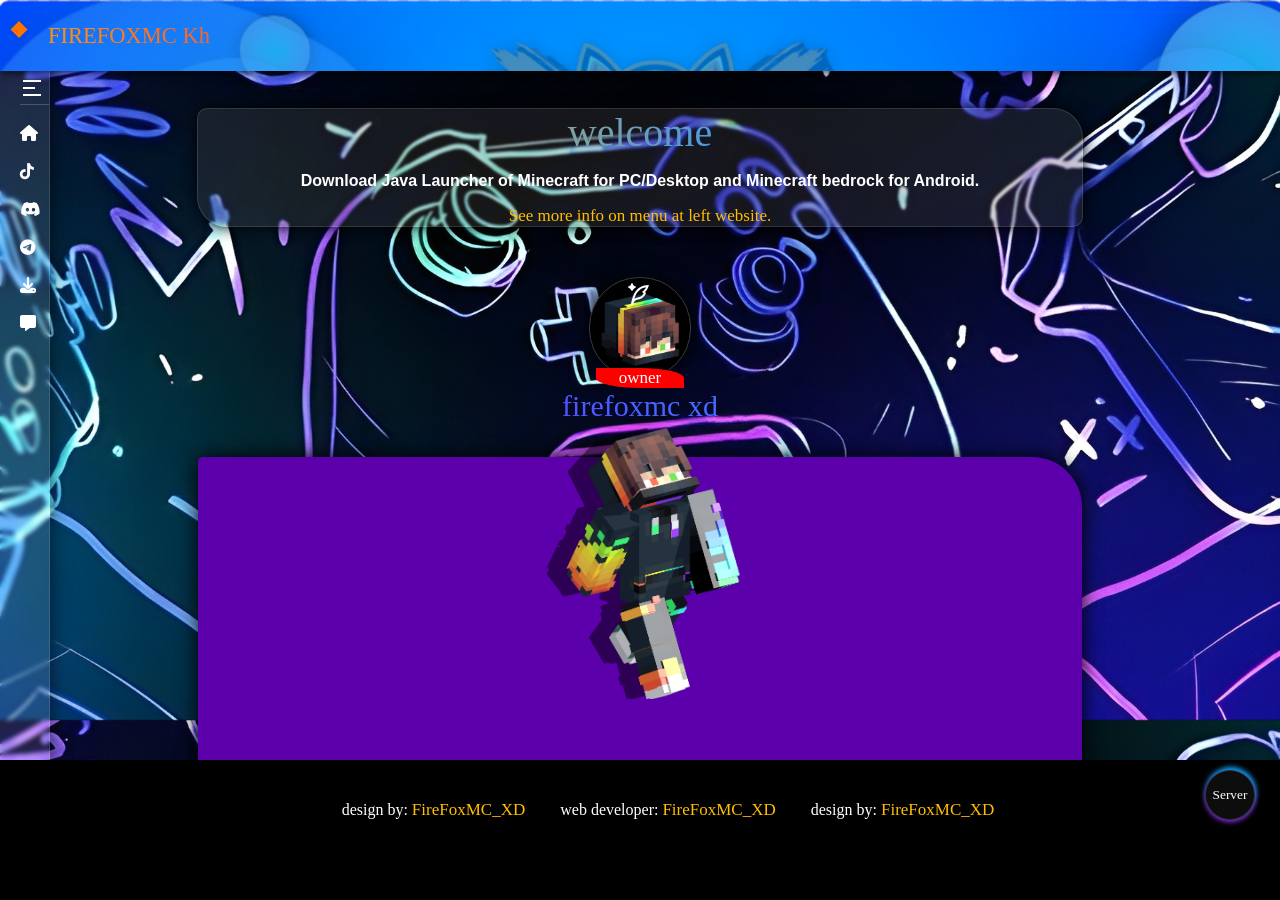
==== index.html @ f724eadf "Add files via upload" ====
<!DOCTYPE html>
<html lang="en">
<head>
    <meta charset="UTF-8">
    <meta name="viewport" content="width=device-width, initial-scale=1.0">

    <!-- Website Icon -->
<link rel="icon" type="image/png" href="/FirefoxmcxdHead.png">
<link rel="apple-touch-icon" href="/FirefoxmcxdHead.png">

<!-- Telegram / Facebook / Discord Preview -->
 <meta name="google-site-verification" content="G-1tDenzgFPenEI-Q1QUyJppX0c8VWgXg5txoxpGGIk" />
<meta property="og:title" content="Welcome to FireFoxMCKH. Download Minecraft for PC/Window and Mobile/And for free. Check the floating Server button to view Khmer Servers. " />
<meta property="og:description" content="Download/Join Servers" />
<meta property="og:image" content="FirefoxmcxdHead.png" />
<meta property="og:type" content="website" />
<meta name="twitter:card" content="summary_large_image" />

    <link rel="stylesheet" href="style.css">
    <link rel="stylesheet" href="Loader.css">
    <link rel="stylesheet" href="https://cdnjs.cloudflare.com/ajax/libs/font-awesome/6.5.0/css/all.min.css">
    <title>FireFoxMC KH | Home</title>
</head>
<body class="background">

    <div class="header">
        <header>
            <a href="/index.html">
                <p class="logo"><span class="loader"></span>FIREFOXMC Kh</p>
            </a>
        </header>
    </div>

    <div class="bg"></div>
    <!--===== Left-Menu =====-->
    <div class="sidebar">
        <ul>
            <li>
                <a href="#" class="nav-link">
                    <span class="item-icon">
                        <i class="fa-solid fa-home"></i>
                    </span>
                    <span class="item-txt"></span>
                </a>
            </li>
        </ul>

        <ul>
            <li style="border-bottom: none; color: rgb(255, 0, 0); transform: scale(1);">
                <a class="nav-link" style="border-bottom: 1.5px solid rgba(255, 255, 255, 0.2); cursor: url(quill-pen-ai-line.png) , auto;">
                    <span class="item-icon">
                        <img src="menu-2-line.png" alt="Menu" class="menu">
                    </span>
                    <span>Menu</span>
                </a>
            </li>
        </ul>

        <ul>
            <li>
                <a href="/index.html" class="nav-link">
                    <span class="item-icon">
                        <i class="fa-solid fa-home"></i>
                    </span>
                    <span class="item-txt">Home</span>
                </a>
            </li>
        </ul>

        <ul>
            <li>
                <a href="https://tiktok.com/@firefoxmc.xd" class="nav-link">
                    <span class="item-icon">
                        <i class="fa-brands fa-tiktok"></i>
                    </span>
                    <span class="item-txt">TikTok</span>
                </a>
            </li>
        </ul>
        
        <ul>
            <li>
                <a href="Discord" class="nav-link">
                    <span class="item-icon">
                        <i class="fa-brands fa-discord"></i>
                    </span>
                    <span class="item-txt">Discord</span>
                </a>
            </li>
        </ul>

        <ul>
            <li>
                <a href="https://t.me/firefoxmckh" class="nav-link">
                    <span class="item-icon">
                        <i class="fa-brands fa-telegram"></i>
                    </span>
                    <span class="item-txt">telegram</span>
                </a>
            </li>
        </ul>

        <ul>
            <li>
                <a href="/Download" class="nav-link">
                    <span class="item-icon">
                        <i class="fa-solid fa-download"></i>
                    </span>
                    <span class="item-txt">Download</span>
                </a>
            </li>
        </ul>
        
        <ul>
            <li style="transform: scale(1);">
                <a href="#" class="nav-link" style="cursor: not-allowed;">
                    <span class="item-icon">
                        <i class="fa-solid fa-message"></i>
                    </span>
                    <span class="item-txt">About</span>
                </a>
            </li>
        </ul>

    </div>
<!--========================= floating button ========================-->
<div class="floating">
    <a href="https://firefoxmc-server.vercel.app">
    <button class="s-btn">
    Server
    </button>
    </a>
</div>

<div class="paragraph">
    <h1>welcome</h1>
    <p>Download Java Launcher of Minecraft for PC/Desktop and Minecraft bedrock for Android.</p>
    <strong>See more info on menu at left website.</strong>
</div>

<div>
    <img src="/FirefoxmcxdHead.png" alt="FirefoxmcxdHead" class="head">
    <p class="owner">firefoxmc xd</p>
    <p class="owner-logo">owner</p>
</div>

<div>
    <img src="/quill-pen-ai-line.png" alt="feather" class="feather">
</div>

<div class="skin-bg">
    <img src="custom-ava.png" alt="skin" class="skin">
</div>

<footer>
    <li>design by: <strong>FireFoxMC_XD</strong></li>
    <li>web developer: <strong>FireFoxMC_XD</strong></li>
    <li>design by: <strong>FireFoxMC_XD</strong></li>
</footer>
</body>
</html>
---- style.css ----
:root {
    --bg: linear-gradient(100deg, rgb(115, 0, 255), rgb(32, 192, 255), rgb(170, 0, 170));
    --font: linear-gradient(to right, rgb(255, 162, 0), rgb(255, 0, 111), rgb(225, 0, 255), red, blue, rgb(255, 162, 0));
    --bgimg: url(Background.jpg);
    --cs: url(quill-pen-ai-line.png);
}

header {
    position: fixed;
    top: 0;
    right: 0;
    left: 0;
    justify-content: center;
    padding: 0px 0px;
    z-index: 100;
    background: url(Background.png);
    background-size: 100%;
    box-shadow: 0px 0px 10px;
    z-index: 300;
}
a {
    text-decoration-line: none;
}
.logo {
    background: var(--font);
    -webkit-background-clip: text;
    -webkit-text-fill-color: transparent;
    background-size: 200% auto;
    z-index: 1;
    font-family: 'ThaleahFat';
    font-size: 22.5px;
    animation: logo 5s reverse infinite;
}

.menu {
    transition: 0.25s ease;
}
.menu:hover {
    rotate: 180deg;
}
.container {
    position: fixed;
    height: 100%;
    width: 100%;
    border-radius: 8px;
    box-shadow: 0px;
    background-size: 100%;
    border: 1.3px soid white;
    left: 0;
    z-index: 200;
    animation: menushow 1.3s ease-in-out;
}
.sidebar {
    left: 0;
    width: 50px;
    height: 100%;
    background-color: rgba(255, 255, 255, 0.1);
    padding: 20px;
    box-sizing: border-box;
    box-shadow: 0px 0px 20px rgba(0, 0, 0, 0.676);
    overflow: hidden;
    border-radius: 8px 0 0 8px;
    border-right: none;
    transition: width .65s ease;
    backdrop-filter: blur(2px);
    border-right: 1.5px solid rgba(255, 255, 255, 0.126);
    position: fixed;
    z-index: 200;
    animation: slidebar 1s ease-in-out;
}
@keyframes slidebar {
    from {
        opacity: 0;
        transform: translateX(-500%);
    }
}
.sidebar:hover {
    width: 150px;
}
ul {
    list-style-type: none;
    padding: 0;
    margin: 0;
    display: flex;
    flex-direction: column;
    row-gap: 1rem;
    color: white;
}
li {
    padding: 10px 0px;
    border-radius: .5rem;
    cursor: pointer;
    transform: background-color 0.3s ease;
    font-family: 'ThaleahFat';
    transition: 0.2s ease;
}
li:hover {
    transform: scale(1.1);
    border-bottom: 1.5px solid rgba(255, 255, 255, 0.329);
}
.nav-link {
    display: inline-flex;
    column-gap: 1rem;
    color: inherit;
    text-decoration: none;
}
.item-txt {
    padding-left: .5rem;
}
.artribute {
    position: absolute;
    bottom: 10px;
}

.floating {
    z-index: 201;
    position: fixed;
    bottom: 70px;
    padding: 10px 30px;
    justify-content: left;
    right: -5px;
}
.s-btn {
    background: rgba(255, 255, 255, 0.05);
    border-radius: 50px 50px;
    height: 50px;
    width: 50px;
    border: 1.5px solid rgba(255, 255, 255, 0.126);
    backdrop-filter: blur(1.5px);
    color: white;
    box-shadow: 0px 2px 5px blueviolet, 1px -3px 5px rgb(0, 170, 255);
    transition: .65s ease;
    animation: s-light 2.70s infinite;
    font-family: 'ThaleahFat';
    cursor: pointer;
}
.s-link {
    color: white;
    text-decoration-line: none;
    font-family: 'ThaleahFat';
}
.s-btn:hover {
    width: 150px;
}
@keyframes s-light {
    0% {
        box-shadow: 0px 2px 5px blueviolet, 1px -3px 5px rgb(0, 170, 255)
    }
    25% {
        box-shadow: 0px 2px 5px rgb(0, 187, 255), 1px -3px 5px rgb(255, 0, 238)
    }
    50% {
        box-shadow: 0px 2px 5px rgb(255, 149, 0), 1px -3px 5px rgb(128, 0, 255)
    }
    75% {
        box-shadow: 0px 2px 5px rgb(226, 43, 43), 1px -3px 5px rgb(0, 255, 170)
    }
    100% {
        box-shadow: 0px 2px 5px rgb(0, 0, 255), 1px -3px 5px rgb(255, 225, 0)
    }
}

/*====================== Discord Comunity ======================*/
.discord-logo {
    z-index: 99;
    position: relative;
    justify-content: center;
    text-align: center;
    justify-content: center;
    top: 100px;
    display: grid;
    animation: discord 1s ease-in-out;
}
.dc-name {
    position: relative;
    background: var(--bg);
    -webkit-background-clip: text;
    -webkit-text-fill-color: transparent;
    top: -110px;
    font-family: 'ThaleahFat';
    font-size: 50px;
}

.dc-link {
    width: 200px;
    color: red;
    background-color: rgba(255, 255, 255, 0.2);
    border-radius: 5px;
    backdrop-filter: blur(2px);
    border: 1.5px solid rgba(255, 255, 255, 0.15);
    height: 390px;
    width: 280px;
}

.q {
    color: white;
    font-family: 'Franklin Gothic Medium', 'Arial Narrow', Arial, sans-serif;
    font-weight: bolder;
    position: relative;
    top: -135px;
}

.join {
    color: white;
    position: relative;
    top: -140px;
    background: rgba(255, 255, 255, 0.15);
    border-radius: 15px;
    border: 1.5px solid rgba(255, 255, 255, 0.1);
    height: 35px;
    font-family: 'ThaleahFat';
    transition: all .60s ease;
    box-shadow: 0px 0px 5px rgb(31, 31, 31);
    animation: join 1.15s ease-in-out;
    
}
.c-join {
    text-decoration-line: none;
    font-size: 20px;
    background: linear-gradient(to right, rgb(32, 192, 255), rgb(115, 0, 255),  rgb(0, 133, 170), rgb(32, 192, 255));
    -webkit-background-clip: text;
    background-size: 200% auto;
    -webkit-text-fill-color: transparent;
    animation: c-join 2s reverse infinite;
}

@keyframes c-join {
    to {
        background-position: 200%;
    }
}
@keyframes logo {
    to {
        background-position: 200%;
    }
}
.join:hover {
    transform: scale(1.1);
}
@media (max-width: 768px) {
    .background {
        background-image: url(background-gaming.jpg);
        background-size: 100%;
    }
    .download-btn {
        right: 100%;
        z-index: 299;
    }
}

.paragraph {
    z-index: -1;
    top: 100px;
    color: red;
    font-family: 'Franklin Gothic Medium', 'Arial Narrow', Arial, sans-serif;
    font-weight: bolder;
    background-color: rgba(84, 84, 84, 0.256);
    border-radius: 10px 30px;
    justify-content: left;
    width: 70%;
    margin: auto;
    position: relative;
    border: 1.5px solid rgba(255, 255, 255, 0.126);
    box-shadow: 0px 0px 15px black;
    backdrop-filter: blur(1.1px);
    text-align: center;
    animation: paragraph 0.8s ease-in-out;
}
h1 {
    font-family: 'ThaleahFat';
    font-weight: normal;
    font-size: 40px;
    margin: 0px;
    background: linear-gradient(to right, rgb(255, 191, 0), rgb(52, 147, 255), rgb(93, 0, 255), rgb(255, 191, 0));
    -webkit-text-fill-color: transparent;
    -webkit-background-clip: text;
    animation: logo 10s linear infinite;
    background-size: 200%;
    text-align: center;
}
p {
    color: white;
}

body {
    background-image: url(Desktop-Bg.jpeg);
    background-attachment: fixed;
    background-size: 100%;
    user-select: auto;
}

.head {
    width: 100px;
    margin: auto;
    position: relative;
    z-index: -1;
    top: 150px;
    align-items: center;
    text-align: center;
    display: grid;
    background: black;
    border-radius: 50px;
    border: 1.5px solid rgb(58, 58, 58);
    box-shadow: 0px 0px 20px black;
    animation: head 1s ease-out;
}
strong {
    color: rgb(255, 191, 0);
    font-family: 'ThaleahFat';
    font-weight: normal;
    font-size: 17px;
}

.owner {
    font-family: 'ThaleahFat';
    position: relative;
    margin: auto;
    text-align: center;
    font-size: 30px;
    top: 160px;
    background: var(--bg);
    -webkit-background-clip: text;
    -webkit-text-fill-color: transparent;
    background-size: 200% auto;
    animation: logo 5s reverse infinite;
    animation: nameslide 1.15s ease-in-out;
    z-index: -5;
}

.owner-logo {
    font-family: 'ThaleahFat';
    position: relative;
    margin: auto;
    text-align: center;
    font-size: 17px;
    top: 105px;
    background-color: red;
    width: 7%;
    border-radius: 0% 50%;
    animation: ownerlogo 1.1s ease-in-out;
}

.feather {
    position: relative;
    margin: auto;
    text-align: center;
    align-items: center;
    font-size: 30px;
    top: 0px;
    display: grid;
    animation: feather 0.5s alternate-reverse infinite;
}

.skin-bg {
    background-color: rgb(91, 0, 171);
    z-index: -3;
    width: 70%;
    position: relative;
    top: 150px;
    margin: auto;
    text-align: center;
    align-items: center;
    display: grid;
    z-index: -4;
    height: 400px;
    border-radius: 5px 50px;
    box-shadow: 0px 0px 20px black;
}
.skin {
    width: 300px;
    position: relative;
    top: -100px;
    margin: auto;
    text-align: center;
    align-items: center;
    display: grid;
    z-index: -3;
    filter: drop-shadow(-20px 0px 0px rgba(0, 0, 0, 0.5));
}

@keyframes feather {
    from {
        opacity: 0;
        top: -10px;
        rotate: 180deg;
    }
}

@keyframes head {
    from {
        transform: translateX(300%);
        opacity: 0;
    }
}
@keyframes ownerlogo {
    from {
        transform: translateX(-300%);
        opacity: 0;
    }
}

@keyframes paragraph {
    from {
        transform: translateY(-100%);
        opacity: 0;
    }
}

@keyframes nameslide {
    from {
        transform: translateY(100%);
        opacity: 0;
    }
}

@keyframes menushow {
    from {
        transform: translateX(-100%);
        opacity: 0;
    }
}

@keyframes discord {
    from {
        transform: scale(0.8);
        opacity: 0;
    }
}

@keyframes join {
    from {
        transform: translateY(300%);
        opacity: 0;
    }
}

footer {
    background-color: black;
    position: fixed;
    z-index: 200;
    bottom: auto;
    width: 100%;
    padding: 30px 30px;
    margin: -10px;
    display: flex;
    flex-direction: row;
    bottom: 0px;
    height: 10%;
    color: white;
    gap: 35px;
    list-style: none;
    justify-content: center;
}

/*===== download =====*/
.app-bg {
    padding: 5px 50px;
    justify-content: right;
    background-color: rgba(36, 36, 36, 0.824);
    border-bottom: 2px solid rgb(0, 157, 255);
    border-radius: 30px 10px;
    height: 10%;
    box-shadow: 0px 0px 20px;
    top: 100px;
    position: relative;
    transition: 0.5s ease;
    scale: 0.80;
    animation: fade .90s ease-in-out;
}
@keyframes fade {
    from {
        opacity: 0;
        scale: 0.7;
    }
}
.app-logo {
    width: 75px;
    background-color: rgb(0, 0, 0);
    border-radius: 30px 10px;
    box-shadow: 0px 0px 10px rgba(0, 103, 112, 0.534);
    position: relative;
    z-index: 1;
}
.app-name {
    position: relative;
    color: white;
    top: -50px;
    font-family: 'ThaleahFat';
    font-size: 35px;
    padding: 10%;
    text-align: center;
    z-index: 200;
}
.app-info {
    position: relative;
    color: rgb(0, 179, 255);
    font-family: 'ThaleahFat';
    justify-content: start;
    z-index: 0;
    font-size: 25px;
}
.account {
    font-size: 25px;
}
.profile {
    position: relative;
    z-index: -100;
}
.download-btn {
    background: rgba(255, 255, 255, 0.05);
    border-radius: 50px;
    border: 1px solid rgba(255, 255, 255, 0.1);
    color: white;
    position: relative;
    left: 55%;
    transition: transform 0.5s ease;
    box-shadow: 0px 0px 10px rgba(0, 0, 0, 0.537);
    z-index: 299;
    width: 45px;
    height: 45px;
}
.app-link {
    color: white;
    font-size: 20px;
    position: relative;
    z-index: 101;
    transition: 0.5s ease;
}

.app-bg:hover {
    transform: scale(1.02);
    padding-top: 25px;
}
.download-btn:hover {
    transform: scale(1.05);
}
.app-link:hover {
    color: rgb(0, 157, 255);
}
@media (max-width: 768px) {
    .app-name {
        font-size:15px;
        padding: 5%;
    }
    .app-info {
        font-size: 15px;
    }
    .floating {
        right: 5%;
    }
    .download-btn {
        left: 30%;
    }
    .owner-logo {
        width: 17%;
    }
    .account {
        font-size: 15px;
    }
}
---- Loader.css ----
.loader {
  width: 48px;
  height: 20px;
  display: inline-block;
  position: relative;
  transform: rotate(45deg);
  scale: 0.5;
  top: 0;
}
.loader::before {
  content: "";
  box-sizing: border-box;
  width: 24px;
  height: 24px;
  position: absolute;
  left: 0;
  top: -24px;
  animation: animloader 4s ease infinite;
}
.loader::after {
  content: "";
  box-sizing: border-box;
  position: absolute;
  left: 0;
  top: 0;
  width: 24px;
  height: 24px;
  background: #ff7300;
  box-shadow: 0 0 10px rgba(0, 0, 0, 0.15);
  animation: animloader2 2s ease infinite;
}

@keyframes animloader {
  0% {
    box-shadow: 0 24px rgba(227, 86, 86, 0), 24px 24px rgba(255, 255, 255, 0),
      24px 48px rgba(255, 255, 255, 0), 0px 48px rgba(255, 255, 255, 0);
  }
  12% {
    box-shadow: 0 24px #5d5d5d, 24px 24px rgba(255, 255, 255, 0),
      24px 48px rgba(255, 255, 255, 0), 0px 48px rgba(255, 255, 255, 0);
  }
  25% {
    box-shadow: 0 24px #5d5d5d, 24px 24px #5d5d5d,
      24px 48px rgba(255, 255, 255, 0), 0px 48px rgba(255, 255, 255, 0);
  }
  37% {
    box-shadow: 0 24px #5d5d5d, 24px 24px #5d5d5d, 24px 48px #5d5d5d,
      0px 48px rgba(255, 255, 255, 0);
  }
  50% {
    box-shadow: 0 24px #5d5d5d, 24px 24px #5d5d5d, 24px 48px #5d5d5d,
      0px 48px #5d5d5d;
  }
  62% {
    box-shadow: 0 24px rgba(255, 255, 255, 0), 24px 24px #5d5d5d,
      24px 48px #5d5d5d, 0px 48px #5d5d5d;
  }
  75% {
    box-shadow: 0 24px rgba(255, 255, 255, 0), 24px 24px rgba(255, 255, 255, 0),
      24px 48px #5d5d5d, 0px 48px #5d5d5d;
  }
  87% {
    box-shadow: 0 24px rgba(255, 255, 255, 0), 24px 24px rgba(255, 255, 255, 0),
      24px 48px rgba(255, 255, 255, 0), 0px 48px #5d5d5d;
  }
  100% {
    box-shadow: 0 24px rgba(255, 255, 255, 0), 24px 24px rgba(255, 255, 255, 0),
      24px 48px rgba(241, 0, 0, 0), 0px 48px rgba(255, 255, 255, 0);
  }
}

@keyframes animloader2 {
  0% {
    transform: translate(0, 0) rotateX(0) rotateY(0);
  }
  25% {
    transform: translate(100%, 0) rotateX(0) rotateY(180deg);
  }
  50% {
    transform: translate(100%, 100%) rotateX(-180deg) rotateY(180deg);
  }
  75% {
    transform: translate(0, 100%) rotateX(-180deg) rotateY(360deg);
  }
  100% {
    transform: translate(0, 0) rotateX(0) rotateY(360deg);
  }
}

/*--------------progress loader-------------------*/
.progress-loader {
  width: 48px;
  height: 20px;
  display: inline-block;
  position: fixed;
  transform: rotate(45deg);
  scale: 0.5;
  top: 0;
  text-align: center;
  align-items: center;
  z-index: 200;
  display: grid;
  margin: auto;
}
.progress-loader::before {
  content: "";
  box-sizing: border-box;
  width: 24px;
  height: 24px;
  position: absolute;
  left: 0;
  top: -24px;
  animation: animloader 4s ease infinite;
}
.progress-loader::after {
  content: "";
  box-sizing: border-box;
  position: absolute;
  left: 0;
  top: 0;
  width: 24px;
  height: 24px;
  background: #ff7300;
  box-shadow: 0 0 10px rgba(0, 0, 0, 0.15);
  animation: animloader2 2s ease infinite;
}

@keyframes animloader {
  0% {
    box-shadow: 0 24px rgba(227, 86, 86, 0), 24px 24px rgba(255, 255, 255, 0),
      24px 48px rgba(255, 255, 255, 0), 0px 48px rgba(255, 255, 255, 0);
  }
  12% {
    box-shadow: 0 24px #5d5d5d, 24px 24px rgba(255, 255, 255, 0),
      24px 48px rgba(255, 255, 255, 0), 0px 48px rgba(255, 255, 255, 0);
  }
  25% {
    box-shadow: 0 24px #5d5d5d, 24px 24px #5d5d5d,
      24px 48px rgba(255, 255, 255, 0), 0px 48px rgba(255, 255, 255, 0);
  }
  37% {
    box-shadow: 0 24px #5d5d5d, 24px 24px #5d5d5d, 24px 48px #5d5d5d,
      0px 48px rgba(255, 255, 255, 0);
  }
  50% {
    box-shadow: 0 24px #5d5d5d, 24px 24px #5d5d5d, 24px 48px #5d5d5d,
      0px 48px #5d5d5d;
  }
  62% {
    box-shadow: 0 24px rgba(255, 255, 255, 0), 24px 24px #5d5d5d,
      24px 48px #5d5d5d, 0px 48px #5d5d5d;
  }
  75% {
    box-shadow: 0 24px rgba(255, 255, 255, 0), 24px 24px rgba(255, 255, 255, 0),
      24px 48px #5d5d5d, 0px 48px #5d5d5d;
  }
  87% {
    box-shadow: 0 24px rgba(255, 255, 255, 0), 24px 24px rgba(255, 255, 255, 0),
      24px 48px rgba(255, 255, 255, 0), 0px 48px #5d5d5d;
  }
  100% {
    box-shadow: 0 24px rgba(255, 255, 255, 0), 24px 24px rgba(255, 255, 255, 0),
      24px 48px rgba(241, 0, 0, 0), 0px 48px rgba(255, 255, 255, 0);
  }
}

@keyframes animloader2 {
  0% {
    transform: translate(0, 0) rotateX(0) rotateY(0);
  }
  25% {
    transform: translate(100%, 0) rotateX(0) rotateY(180deg);
  }
  50% {
    transform: translate(100%, 100%) rotateX(-180deg) rotateY(180deg);
  }
  75% {
    transform: translate(0, 100%) rotateX(-180deg) rotateY(360deg);
  }
  100% {
    transform: translate(0, 0) rotateX(0) rotateY(360deg);
  }
}

/*============== Power progress loader ==============*/
.custom-loader {
  width: 50px;
  height: 50px;
  display: grid;
  border:4px solid #0000;
  border-radius: 50%;
  border-color:#EDEDED #0000;
  animation: s6 2s infinite linear;
  margin: auto;
}
.custom-loader::before,
.custom-loader::after {    
  content:"";
  grid-area: 1/1;
  margin:2px;
  border:inherit;
  border-radius: 50%;
}
.custom-loader::before {
  border-color:#6F1CF4 #0000;
  animation:inherit; 
  animation-duration: 1s;
  animation-direction: reverse;
}
.custom-loader::after {
  margin:8px;
}

@keyframes s6 { 
  100%{transform: rotate(1turn)}
}
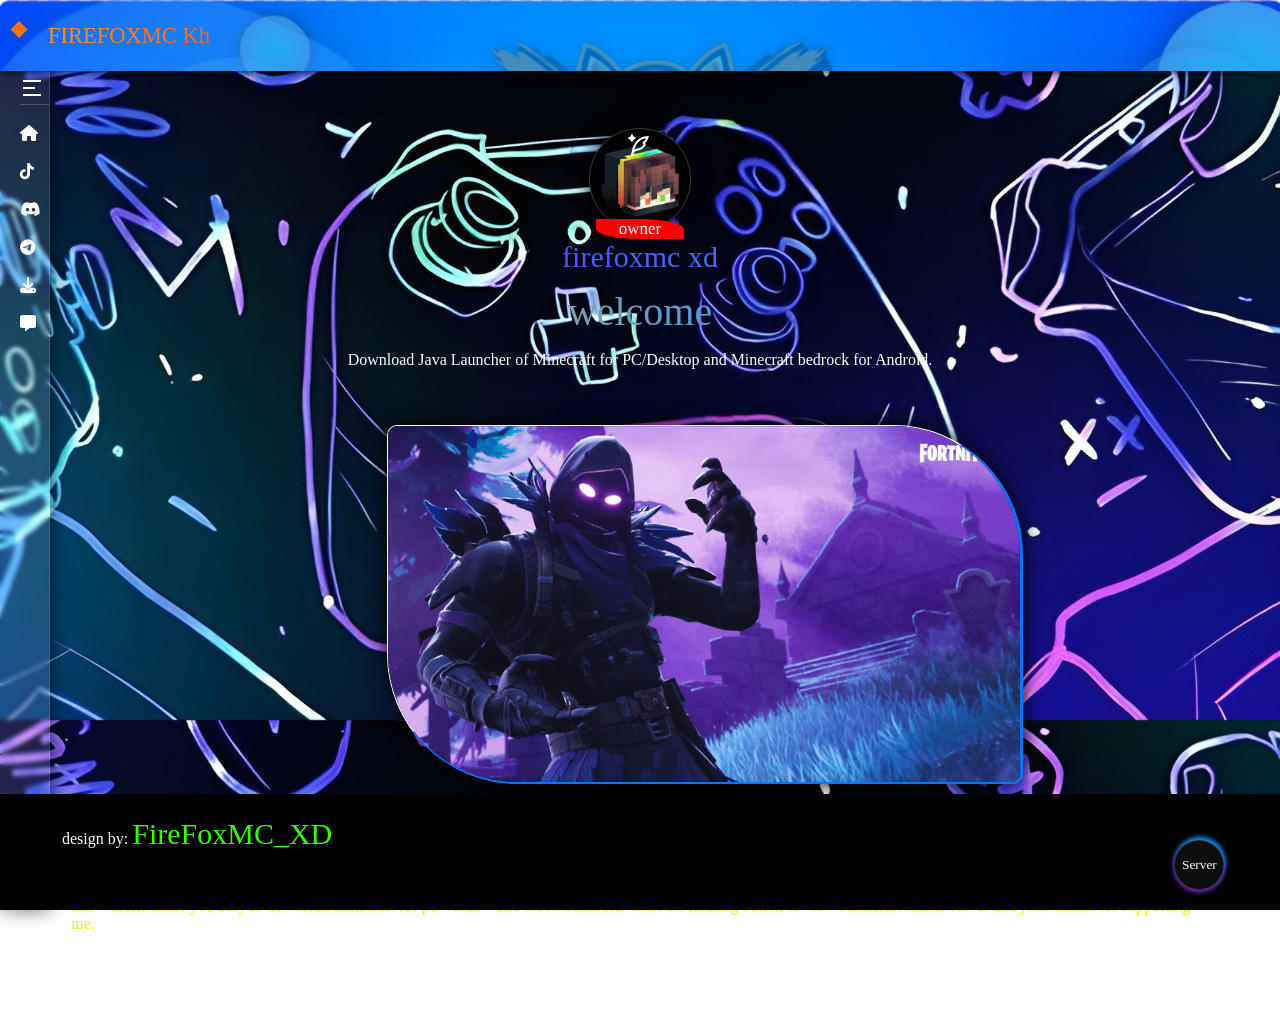
==== commit 96a69bfb: "Add files via upload" ====
--- a/index.html
+++ b/index.html
@@ -15,9 +15,11 @@
 <meta property="og:image" content="FirefoxmcxdHead.png" />
 <meta property="og:type" content="website" />
 <meta name="twitter:card" content="summary_large_image" />
-
+<!-- Font -->
+    <link href="https://db.onlinewebfonts.com/c/684a353191db0b6ef85bd86e34b671a0?family=ThaleahFat" rel="stylesheet">
     <link rel="stylesheet" href="style.css">
     <link rel="stylesheet" href="Loader.css">
+    <link rel="stylesheet" href="max-width.css">
     <link rel="stylesheet" href="https://cdnjs.cloudflare.com/ajax/libs/font-awesome/6.5.0/css/all.min.css">
     <title>FireFoxMC KH | Home</title>
 </head>
@@ -25,7 +27,7 @@
 
     <div class="header">
         <header>
-            <a href="/index.html">
+            <a href="/Home">
                 <p class="logo"><span class="loader"></span>FIREFOXMC Kh</p>
             </a>
         </header>
@@ -49,7 +51,7 @@
             <li style="border-bottom: none; color: rgb(255, 0, 0); transform: scale(1);">
                 <a class="nav-link" style="border-bottom: 1.5px solid rgba(255, 255, 255, 0.2); cursor: url(quill-pen-ai-line.png) , auto;">
                     <span class="item-icon">
-                        <img src="menu-2-line.png" alt="Menu" class="menu">
+                        <img src="/image/menu-2-line.png" alt="Menu" class="menu">
                     </span>
                     <span>Menu</span>
                 </a>
@@ -58,7 +60,7 @@
 
         <ul>
             <li>
-                <a href="/index.html" class="nav-link">
+                <a href="/Home" class="nav-link">
                     <span class="item-icon">
                         <i class="fa-solid fa-home"></i>
                     </span>
@@ -80,7 +82,7 @@
         
         <ul>
             <li>
-                <a href="Discord" class="nav-link">
+                <a href="/Discord" class="nav-link">
                     <span class="item-icon">
                         <i class="fa-brands fa-discord"></i>
                     </span>
@@ -113,7 +115,7 @@
         
         <ul>
             <li style="transform: scale(1);">
-                <a href="#" class="nav-link" style="cursor: not-allowed;">
+                <a href="#about" class="nav-link">
                     <span class="item-icon">
                         <i class="fa-solid fa-message"></i>
                     </span>
@@ -132,30 +134,31 @@
     </a>
 </div>
 
+<!-- profile -->
+<div class="profile">
+    <img src="/image/FirefoxmcxdHead.png" alt="FirefoxmcxdHead" class="head">
+    <p class="owner">firefoxmc xd</p>
+    <p class="owner-logo">owner</p>
+    <img src="/image/quill-pen-ai-line.png" alt="feather" class="feather">
+</div>
+
 <div class="paragraph">
     <h1>welcome</h1>
     <p>Download Java Launcher of Minecraft for PC/Desktop and Minecraft bedrock for Android.</p>
-    <strong>See more info on menu at left website.</strong>
 </div>
 
+<!-- Gif -->
 <div>
-    <img src="/FirefoxmcxdHead.png" alt="FirefoxmcxdHead" class="head">
-    <p class="owner">firefoxmc xd</p>
-    <p class="owner-logo">owner</p>
+    <img src="/image/fortnite_800.gif" alt="gif" class="gif">
 </div>
 
-<div>
-    <img src="/quill-pen-ai-line.png" alt="feather" class="feather">
-</div>
-
-<div class="skin-bg">
-    <img src="custom-ava.png" alt="skin" class="skin">
+<div class="about-this-site" id="about">
+    <h2>about this site</h2>
+    <p class="site-info">this website make you easy to download minecraft for pc/window and mobile/android. click the floating button to view Minecraft khmer server and join. thanks for supporting me.</p>
 </div>
 
 <footer>
-    <li>design by: <strong>FireFoxMC_XD</strong></li>
-    <li>web developer: <strong>FireFoxMC_XD</strong></li>
-    <li>design by: <strong>FireFoxMC_XD</strong></li>
+    <li>design by: <strong style="font: 15px;">FireFoxMC_XD</strong></li>
 </footer>
 </body>
 </html>
--- a/style.css
+++ b/style.css
@@ -1,8 +1,21 @@
+@import url(https://db.onlinewebfonts.com/c/684a353191db0b6ef85bd86e34b671a0?family=ThaleahFat);
+@font-face {
+    font-family: "ThaleahFat";
+    src: url("https://db.onlinewebfonts.com/t/684a353191db0b6ef85bd86e34b671a0.eot");
+    src: url("https://db.onlinewebfonts.com/t/684a353191db0b6ef85bd86e34b671a0.eot?#iefix")format("embedded-opentype"),
+    url("https://db.onlinewebfonts.com/t/684a353191db0b6ef85bd86e34b671a0.woff2")format("woff2"),
+    url("https://db.onlinewebfonts.com/t/684a353191db0b6ef85bd86e34b671a0.woff")format("woff"),
+    url("https://db.onlinewebfonts.com/t/684a353191db0b6ef85bd86e34b671a0.ttf")format("truetype"),
+    url("https://db.onlinewebfonts.com/t/684a353191db0b6ef85bd86e34b671a0.svg#ThaleahFat")format("svg");
+}
 :root {
     --bg: linear-gradient(100deg, rgb(115, 0, 255), rgb(32, 192, 255), rgb(170, 0, 170));
     --font: linear-gradient(to right, rgb(255, 162, 0), rgb(255, 0, 111), rgb(225, 0, 255), red, blue, rgb(255, 162, 0));
     --bgimg: url(Background.jpg);
-    --cs: url(quill-pen-ai-line.png);
+    --cs: url(/image/quill-pen-ai-line.png);
+}
+body {
+    font-family: "ThaleahFat";
 }
 
 header {
@@ -13,13 +26,19 @@
     justify-content: center;
     padding: 0px 0px;
     z-index: 100;
-    background: url(Background.png);
+    background: url(/image/Background.png);
     background-size: 100%;
     box-shadow: 0px 0px 10px;
     z-index: 300;
-}
-a {
+    font-family: "ThaleahFat";
+}
+.header {
+    animation: slideLogo .50s ease-in-out;
+}
+a, p {
     text-decoration-line: none;
+    font-family: "ThaleahFat";
+    font-weight: normal;
 }
 .logo {
     background: var(--font);
@@ -27,13 +46,14 @@
     -webkit-text-fill-color: transparent;
     background-size: 200% auto;
     z-index: 1;
-    font-family: 'ThaleahFat';
+    font-family: "ThaleahFat";
     font-size: 22.5px;
     animation: logo 5s reverse infinite;
 }
 
 .menu {
     transition: 0.25s ease;
+    font-family: "ThaleahFat";
 }
 .menu:hover {
     rotate: 180deg;
@@ -115,10 +135,10 @@
 .floating {
     z-index: 201;
     position: fixed;
-    bottom: 70px;
+    bottom: 0%;
     padding: 10px 30px;
     justify-content: left;
-    right: -5px;
+    right: 2%;
 }
 .s-btn {
     background: rgba(255, 255, 255, 0.05);
@@ -239,7 +259,7 @@
 }
 @media (max-width: 768px) {
     .background {
-        background-image: url(background-gaming.jpg);
+        background-image: url(/image/background-gaming.jpg);
         background-size: 100%;
     }
     .download-btn {
@@ -254,15 +274,11 @@
     color: red;
     font-family: 'Franklin Gothic Medium', 'Arial Narrow', Arial, sans-serif;
     font-weight: bolder;
-    background-color: rgba(84, 84, 84, 0.256);
     border-radius: 10px 30px;
     justify-content: left;
-    width: 70%;
+    width: 80%;
     margin: auto;
     position: relative;
-    border: 1.5px solid rgba(255, 255, 255, 0.126);
-    box-shadow: 0px 0px 15px black;
-    backdrop-filter: blur(1.1px);
     text-align: center;
     animation: paragraph 0.8s ease-in-out;
 }
@@ -283,10 +299,11 @@
 }
 
 body {
-    background-image: url(Desktop-Bg.jpeg);
+    background-image: url(/image/Desktop-Bg.jpeg);
     background-attachment: fixed;
     background-size: 100%;
     user-select: auto;
+    font-family: 'ThaleahFat';
 }
 
 .head {
@@ -305,10 +322,10 @@
     animation: head 1s ease-out;
 }
 strong {
-    color: rgb(255, 191, 0);
+    color: rgb(51, 255, 0);
     font-family: 'ThaleahFat';
     font-weight: normal;
-    font-size: 17px;
+    font-size: 30px;
 }
 
 .owner {
@@ -351,33 +368,6 @@
     animation: feather 0.5s alternate-reverse infinite;
 }
 
-.skin-bg {
-    background-color: rgb(91, 0, 171);
-    z-index: -3;
-    width: 70%;
-    position: relative;
-    top: 150px;
-    margin: auto;
-    text-align: center;
-    align-items: center;
-    display: grid;
-    z-index: -4;
-    height: 400px;
-    border-radius: 5px 50px;
-    box-shadow: 0px 0px 20px black;
-}
-.skin {
-    width: 300px;
-    position: relative;
-    top: -100px;
-    margin: auto;
-    text-align: center;
-    align-items: center;
-    display: grid;
-    z-index: -3;
-    filter: drop-shadow(-20px 0px 0px rgba(0, 0, 0, 0.5));
-}
-
 @keyframes feather {
     from {
         opacity: 0;
@@ -440,21 +430,20 @@
     z-index: 200;
     bottom: auto;
     width: 100%;
-    padding: 30px 30px;
+    padding: 1% 5%;
     margin: -10px;
-    display: flex;
-    flex-direction: row;
+    display: block;
     bottom: 0px;
     height: 10%;
     color: white;
-    gap: 35px;
+    gap: 5%;
     list-style: none;
     justify-content: center;
 }
 
 /*===== download =====*/
 .app-bg {
-    padding: 5px 50px;
+    padding: 5px 60px;
     justify-content: right;
     background-color: rgba(36, 36, 36, 0.824);
     border-bottom: 2px solid rgb(0, 157, 255);
@@ -467,11 +456,41 @@
     scale: 0.80;
     animation: fade .90s ease-in-out;
 }
+.gif {
+    animation: fade-in .75s ease-in-out;
+}
+@keyframes slideLogo {
+    from {
+        opacity: 0;
+    }
+}
+@keyframes fade-in {
+    from {
+        opacity: 0;
+        transform: translateY(100%);
+    }
+}
 @keyframes fade {
     from {
         opacity: 0;
         scale: 0.7;
     }
+}
+.app-bg, .download-btn {
+    display: block;
+}
+.download-btn {
+    background: rgba(255, 255, 255, 0.05);
+    border-radius: 50px;
+    border: 1px solid rgba(255, 255, 255, 0.1);
+    color: white;
+    position: relative;
+    left: 95%;
+    transition: transform 0.5s ease;
+    box-shadow: 0px 0px 10px rgba(0, 0, 0, 0.537);
+    z-index: 299;
+    width: 45px;
+    height: 45px;
 }
 .app-logo {
     width: 75px;
@@ -486,8 +505,8 @@
     color: white;
     top: -50px;
     font-family: 'ThaleahFat';
-    font-size: 35px;
-    padding: 10%;
+    font-size: 30px;
+    padding: 5%;
     text-align: center;
     z-index: 200;
 }
@@ -505,20 +524,9 @@
 .profile {
     position: relative;
     z-index: -100;
-}
-.download-btn {
-    background: rgba(255, 255, 255, 0.05);
-    border-radius: 50px;
-    border: 1px solid rgba(255, 255, 255, 0.1);
-    color: white;
-    position: relative;
-    left: 55%;
-    transition: transform 0.5s ease;
-    box-shadow: 0px 0px 10px rgba(0, 0, 0, 0.537);
-    z-index: 299;
-    width: 45px;
-    height: 45px;
-}
+    top: -30px;
+}
+
 .app-link {
     color: white;
     font-size: 20px;
@@ -537,24 +545,38 @@
 .app-link:hover {
     color: rgb(0, 157, 255);
 }
-@media (max-width: 768px) {
-    .app-name {
-        font-size:15px;
-        padding: 5%;
-    }
-    .app-info {
-        font-size: 15px;
-    }
-    .floating {
-        right: 5%;
-    }
-    .download-btn {
-        left: 30%;
-    }
-    .owner-logo {
-        width: 17%;
-    }
-    .account {
-        font-size: 15px;
-    }
-}+.about-this-site {
+    height: 350px;
+}
+h2 {
+    bottom: 10px;
+    position: relative;
+    color: rgb(0, 123, 255);
+    top: 180px;
+    text-align: center;
+    font-weight: bolder;
+    font-size: 25px;
+}
+.site-info {
+    bottom: 10px;
+    position: relative;
+    color: rgb(255, 234, 0);
+    top: 180px;
+    justify-content: left;
+    left: 0%;
+    font-weight: normal;
+    padding: 0px 5%;
+}
+.gif {
+    width: 50%;
+    position: relative;
+    justify-content: center;
+    left: 30%;
+    border-radius: 10px 130px;
+    box-shadow: 0px 0px 20px black;
+    border-right: 3px solid rgb(0, 119, 255);
+    border-bottom: 2px solid rgba(0, 119, 255);
+    border-left: 1.5px solid white;
+    border-top: 1px solid white;
+    top: 140px;
+}
--- a/max-width.css
+++ b/max-width.css
@@ -0,0 +1,56 @@
+@media (max-width: 768px) {
+    .app-bg {
+        padding: 0% 2%;
+        display: flex;
+        left: 10%;
+    }
+    .app-bg, .download-btn {
+        display: block;
+    }
+    .app-name {
+        font-size: 15px;
+        padding: 2%;
+    }
+    .app-info {
+        font-size: 15px;
+    }
+    .floating {
+        right: 2%;
+    }
+    .download-btn {
+        left: 80%;
+        transition: .50s ease;
+        cursor: pointer;
+    }
+    .owner-logo {
+        width: 17%;
+    }
+    .account {
+        font-size: 15px;
+    }
+    .background {
+        background: url(/image/background-gaming.jpg);
+        background-size: 100%;
+        background-attachment: fixed;
+    }
+    footer {
+        padding: 2.5% 5%;
+    }
+    footer, strong {
+        font-size: 15px;
+    }
+    .gif {
+        width: 80%;
+        left: 20%;
+    }
+    .paragraph {
+        left: 10%;
+    }
+    .profile {
+        left: 10%;
+    }
+    .site-info {
+        padding: 0% 12%;
+        left: 5%;
+    }
+}
